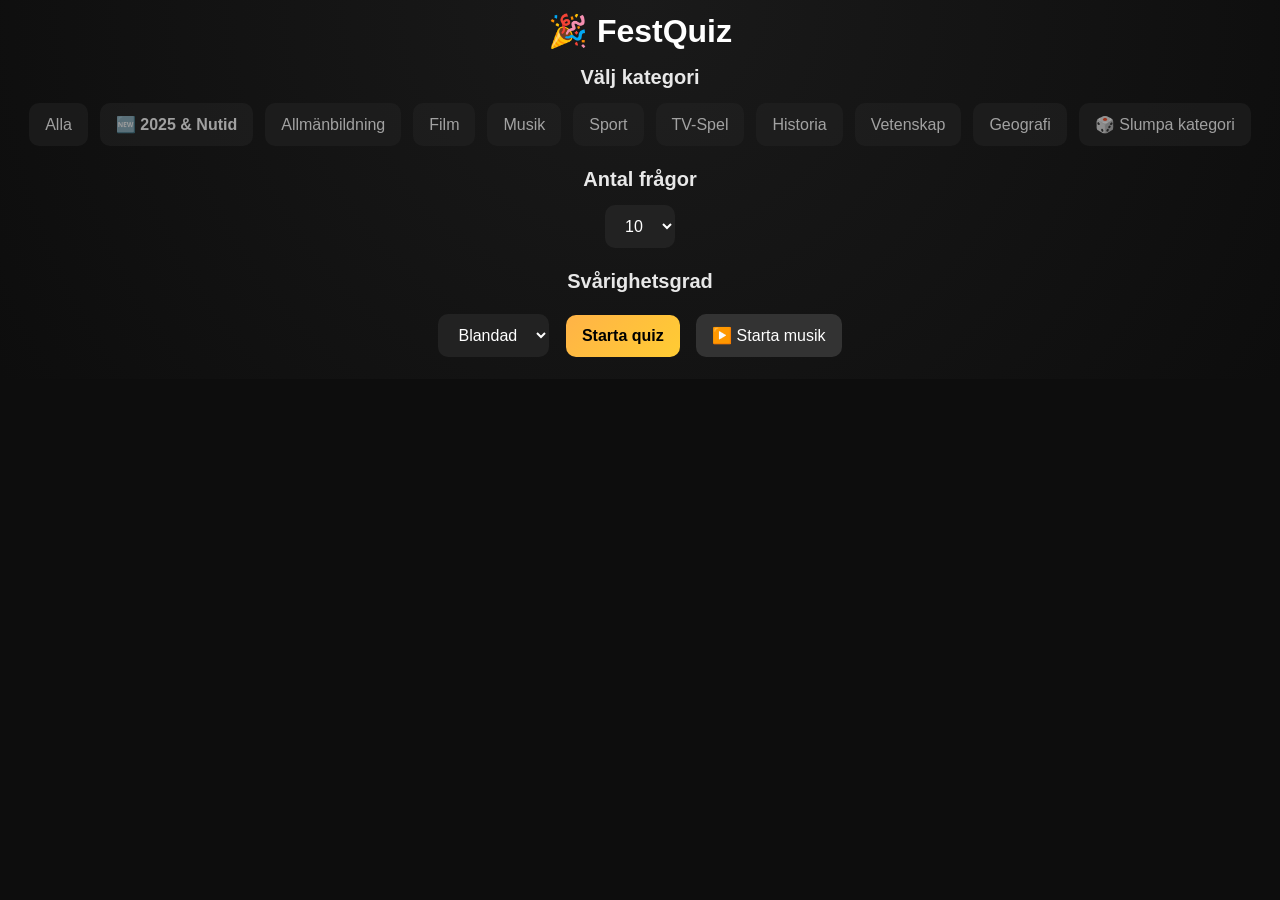
==== index.html @ 8879900f "Make FestQuiz playable on TV and phones" ====
<!DOCTYPE html>
<html lang="sv">

<head>
    <meta charset="UTF-8">
    <title>🎉 FestQuiz</title>
    <meta name="viewport" content="width=device-width, initial-scale=1.0">
    <link rel="stylesheet" href="style.css">
</head>

<body>

    <!-- STARTSKÄRM -->
    <div id="startScreen">
        <h1>🎉 FestQuiz</h1>

        <h2>Välj kategori</h2>
        <div id="categories">
            <button data-category="">Alla</button>
            <button data-category="modern">🆕 2025 & Nutid</button>
            <button data-category="9">Allmänbildning</button>
            <button data-category="11">Film</button>
            <button data-category="12">Musik</button>
            <button data-category="21">Sport</button>
            <button data-category="15">TV-Spel</button>
            <button data-category="23">Historia</button>
            <button data-category="17">Vetenskap</button>
            <button data-category="22">Geografi</button>
            <button id="randomCategory">🎲 Slumpa kategori</button>
        </div>

        <h2>Antal frågor</h2>
        <select id="questionCount">
            <option value="5">5</option>
            <option value="10" selected>10</option>
            <option value="15">15</option>
            <option value="20">20</option>
        </select>

        <h2>Svårighetsgrad</h2>
        <select id="difficulty">
            <option value="">Blandad</option>
            <option value="easy">Lätt</option>
            <option value="medium">Medel</option>
            <option value="hard">Svår</option>
        </select>

        <button id="startBtn">Starta quiz</button>
        <button id="musicBtn">▶️ Starta musik</button>
        <p id="quizError" role="status"></p>

    </div>

    <!-- QUIZ -->
    <div id="quizScreen" class="hidden">
        <p id="progress"></p>
        <h2 id="questionText"></h2>
        <div id="answers"></div>
        <button id="nextBtn" class="hidden">Nästa fråga ➡️</button>
        <p id="timer">Tid kvar: 30</p>
    </div>

    <script src="app.js"></script>
</body>

</html>
---- style.css ----
html,
body {
    width: 100%;
    margin: 0;
    padding: 0;
    overflow-x: hidden;
    background: #0d0d0d;
}

* {
    box-sizing: border-box;
}

body {
    margin: 0;
    padding: 0;
    background: radial-gradient(circle at top, #1a1a1a, #0d0d0d);
    color: #fff;
    font-family: Arial, sans-serif;
    text-align: center;
}

#quizScreen {
    padding: 16px;
}

/* Rubriker */
h1 {
    font-size: 32px;
    margin: 12px 0;
}

h2 {
    font-size: 20px;
    margin: 16px 0 8px;
    opacity: 0.9;
}

/* Knappar & select */
button,
select {
    font-size: 16px;
    padding: 12px 16px;
    margin: 6px;
    border-radius: 10px;
    border: none;
    background: #222;
    color: #fff;
    cursor: pointer;
    transition: background 0.2s ease, transform 0.1s ease;
}

button:hover,
select:hover {
    background: #2e2e2e;
}

button:active {
    transform: scale(0.97);
}

/* Start-knapp */
#startBtn {
    background: linear-gradient(135deg, #ffb347, #ffcc33);
    color: #000;
    font-weight: bold;
    margin-top: 14px;
}

/* Musikknapp */
#musicBtn {
    background: #333;
}

/* Kategorier */
#categories {
    display: flex;
    flex-wrap: wrap;
    justify-content: center;
}

#categories button {
    opacity: 0.6;
}

/* 2025 & Nutid */
#categories button[data-category="modern"] {
    font-weight: bold;
}

/* Aktiv kategori */
#categories button.active {
    opacity: 1 !important;
    background: #2a2a2a;
    outline: 3px solid #ffcc00;
    outline-offset: 3px;
    box-shadow: 0 0 12px rgba(255, 204, 0, 0.6);
}

/* Fråga */
#questionText {
    font-size: 22px;
    margin: 18px 0;
}

/* Frågenummer */
#progress {
    font-size: 16px;
    opacity: 0.85;
    margin-top: 10px;
}

/* Svar */
#answers {
    display: grid;
    grid-template-columns: 1fr 1fr;
    gap: 10px;
}

.answer {
    background: #1c1c1c;
    padding: 14px;
    border-radius: 10px;
    font-size: 18px;
}

/* A / B / C / D */
.answer strong {
    color: #ffcc00;
    margin-right: 6px;
}

/* Timer */
#timer {
    margin-top: 14px;
    font-size: 18px;
    color: #ffcc00;
}

/* ================== FACIT ================== */

.facit-title {
    font-size: 26px;
    margin: 16px 0 20px;
}

.facit-item {
    background: #1c1c1c;
    padding: 14px 16px;
    border-radius: 12px;
    margin-bottom: 14px;
    text-align: left;
}

.facit-item strong {
    color: #ffcc00;
}

.facit-answer {
    margin-top: 6px;
    font-size: 17px;
}

.facit-answer span {
    font-weight: bold;
    color: #a8ff60;
}

/* Facit-knapp */
.restart-btn {
    margin-top: 24px;
    padding: 14px 22px;
    font-size: 18px;
    background: #444;
    border-radius: 12px;
    cursor: pointer;
}

/* Utility */
.hidden {
    display: none;
}

/* Nästa-fråga-knapp */
#nextBtn {
    margin-top: 14px;
    padding: 12px 20px;
    font-size: 16px;
    background: #333;
    border-radius: 12px;
    cursor: pointer;
}

#nextBtn:hover {
    background: #444;
}

/* Mobil */
@media (max-width: 600px) {
    #answers {
        grid-template-columns: 1fr;
    }

    h1 {
        font-size: 28px;
    }

    #questionText {
        font-size: 20px;
    }
}
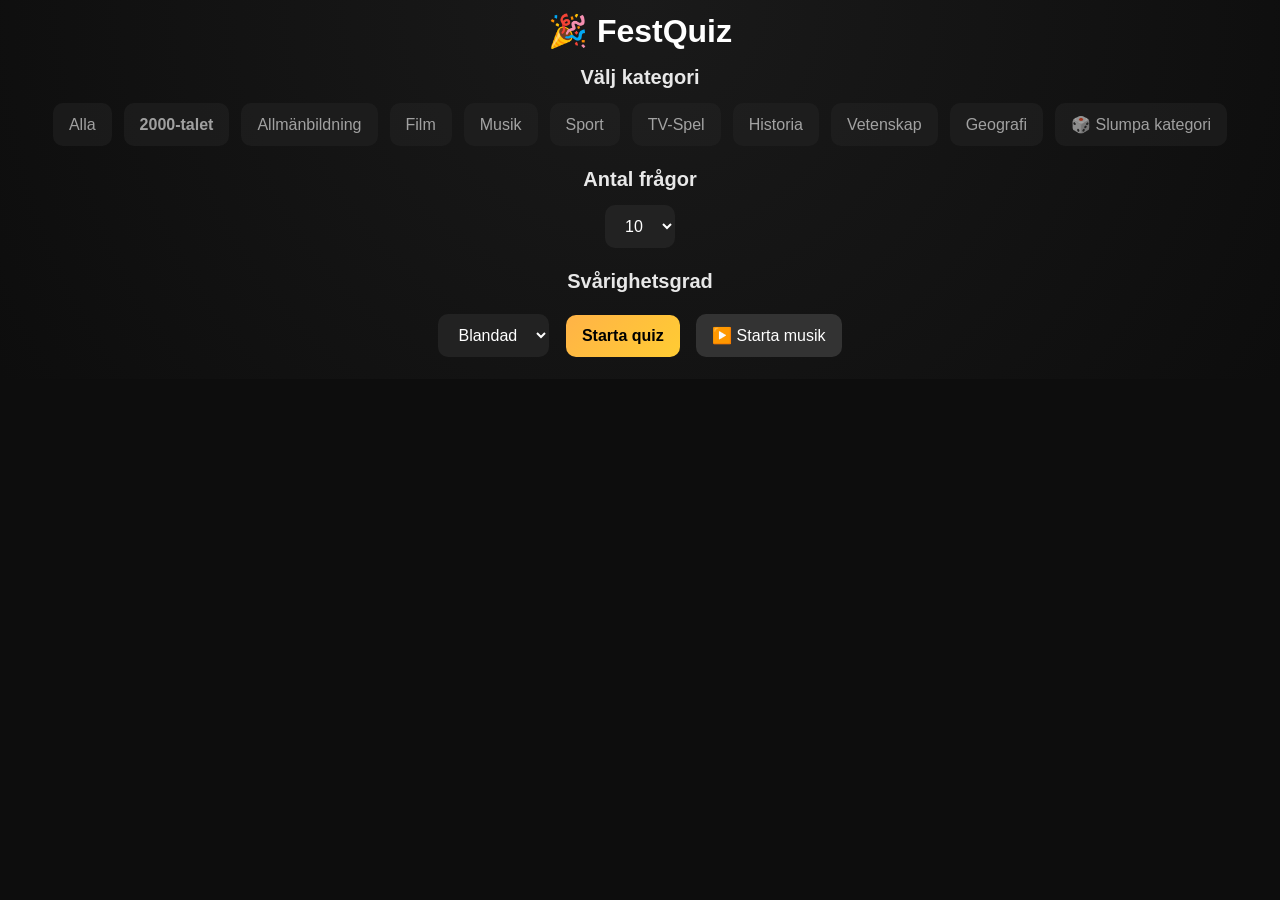
==== commit 57b22c3a: "Use only attributed external trivia questions" ====
--- a/index.html
+++ b/index.html
@@ -17,7 +17,7 @@
         <h2>Välj kategori</h2>
         <div id="categories">
             <button data-category="">Alla</button>
-            <button data-category="modern">🆕 2025 & Nutid</button>
+            <button data-category="modern">2000-talet</button>
             <button data-category="9">Allmänbildning</button>
             <button data-category="11">Film</button>
             <button data-category="12">Musik</button>
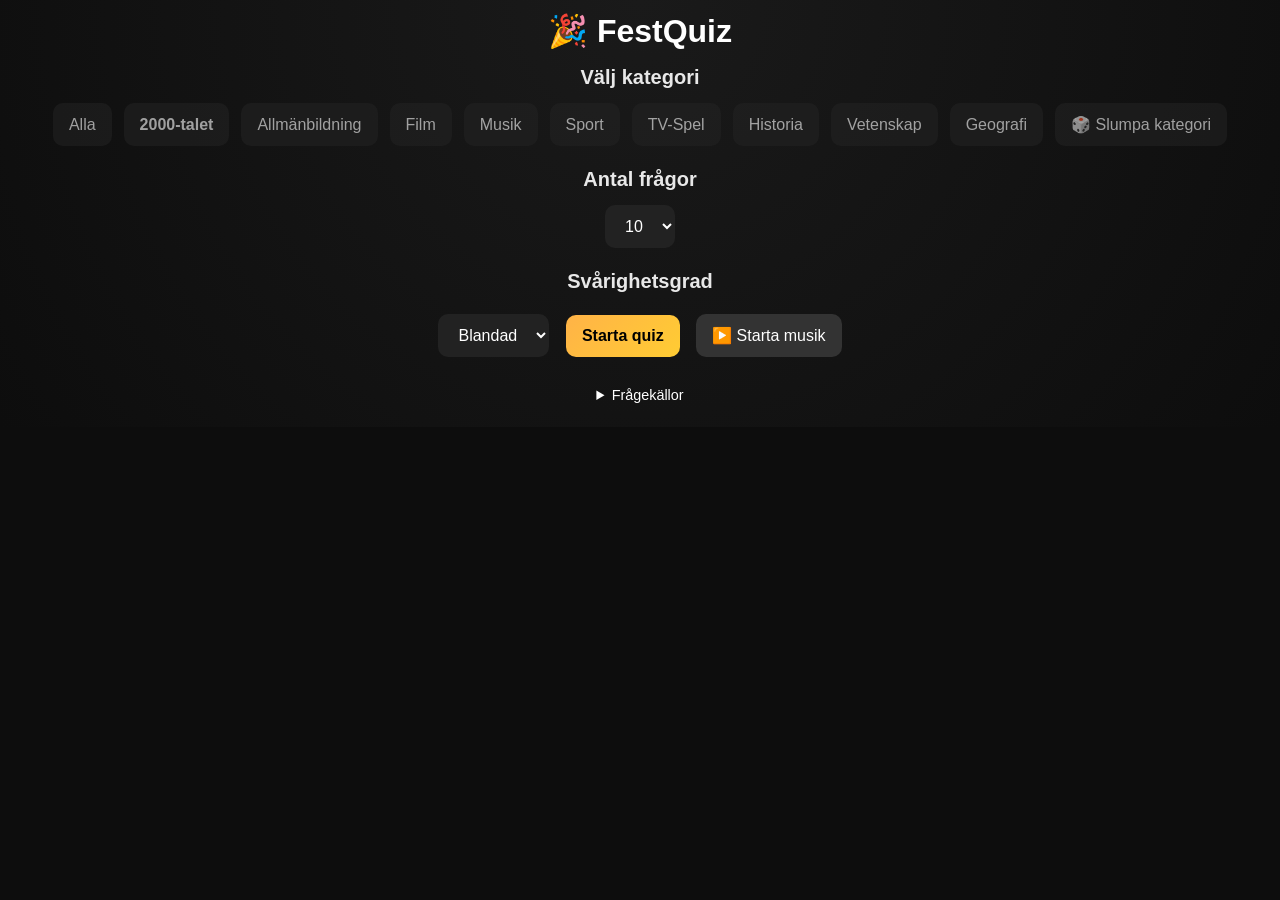
==== commit 1d0cc524: "Support QuizBase and TriviaAPI.games free keys" ====
--- a/index.html
+++ b/index.html
@@ -60,6 +60,17 @@
         <p id="timer">Tid kvar: 30</p>
     </div>
 
+    <footer class="provider-credits">
+        <details>
+            <summary>Frågekällor</summary>
+            <p>Frågor har översatts och anpassats till FestQuiz.</p>
+            <p><a href="https://opentdb.com/api_config.php">Open Trivia DB</a> · <a href="https://creativecommons.org/licenses/by-sa/4.0/">CC BY-SA 4.0</a></p>
+            <p><a href="https://the-trivia-api.com/docs">The Trivia API</a> · <a href="https://creativecommons.org/licenses/by-nc/4.0/">CC BY-NC 4.0</a></p>
+            <p><a href="https://quizbase.runriva.com/">Powered by QuizBase</a> · <a href="https://github.com/uberspot/OpenTriviaQA">OpenTriviaQA contributors</a> · <a href="https://creativecommons.org/licenses/by-sa/4.0/">CC BY-SA 4.0</a> (valfri, frågetext kan ha bearbetats av QuizBase)</p>
+            <p><a href="https://triviaapi.games/">TriviaAPI.games</a> (valfri)</p>
+        </details>
+    </footer>
+
     <script src="app.js"></script>
 </body>
 
--- a/style.css
+++ b/style.css
@@ -208,4 +208,7 @@
     #questionText {
         font-size: 20px;
     }
-}+}
+
+.provider-credits { margin: 1.5rem 1rem; font-size: .9rem; }
+.provider-credits a { color: #ffcc00; }
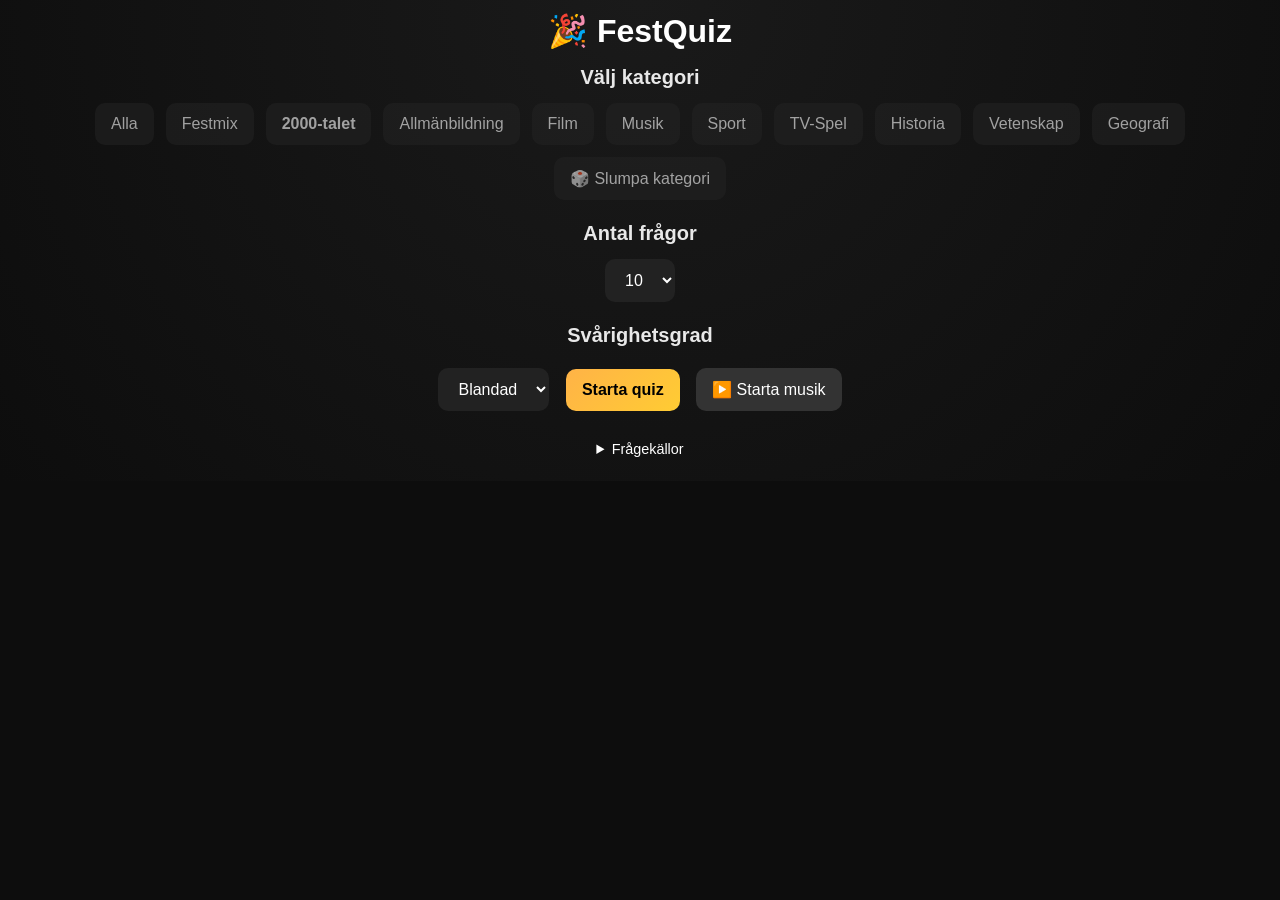
==== commit 527b16a1: "Add curated Festmix quiz category" ====
--- a/index.html
+++ b/index.html
@@ -17,6 +17,7 @@
         <h2>Välj kategori</h2>
         <div id="categories">
             <button data-category="">Alla</button>
+            <button data-category="party">Festmix</button>
             <button data-category="modern">2000-talet</button>
             <button data-category="9">Allmänbildning</button>
             <button data-category="11">Film</button>
@@ -35,6 +36,7 @@
             <option value="10" selected>10</option>
             <option value="15">15</option>
             <option value="20">20</option>
+            <option value="30">30</option>
         </select>
 
         <h2>Svårighetsgrad</h2>
@@ -68,6 +70,10 @@
             <p><a href="https://the-trivia-api.com/docs">The Trivia API</a> · <a href="https://creativecommons.org/licenses/by-nc/4.0/">CC BY-NC 4.0</a></p>
             <p><a href="https://quizbase.runriva.com/">Powered by QuizBase</a> · <a href="https://github.com/uberspot/OpenTriviaQA">OpenTriviaQA contributors</a> · <a href="https://creativecommons.org/licenses/by-sa/4.0/">CC BY-SA 4.0</a> (valfri, frågetext kan ha bearbetats av QuizBase)</p>
             <p><a href="https://triviaapi.games/">TriviaAPI.games</a> (valfri)</p>
+            <p><a href="https://quizzapi.jomoreschi.fr/">Quiz API v2 - Jonathan Moreschi</a></p>
+            <p><a href="https://huggingface.co/datasets/allenai/sciq">SciQ · Allen Institute for AI</a> · <a href="https://creativecommons.org/licenses/by-nc/3.0/">CC BY-NC 3.0</a></p>
+            <p><a href="https://www.openquizzdb.org/listing/">OpenQuizzDB</a> · Philippe Bresoux och Catherine De Smeytere · översatta Festmix-frågor · <a href="https://creativecommons.org/licenses/by-sa/4.0/">CC BY-SA 4.0</a></p>
+            <p><a href="https://github.com/anya-bel/triviaroomqa">TriviaRoomQA · Mosolova och Seddah</a> · bygger på OpenQuizzDB · <a href="https://creativecommons.org/licenses/by-sa/4.0/">CC BY-SA 4.0</a></p>
         </details>
     </footer>
 
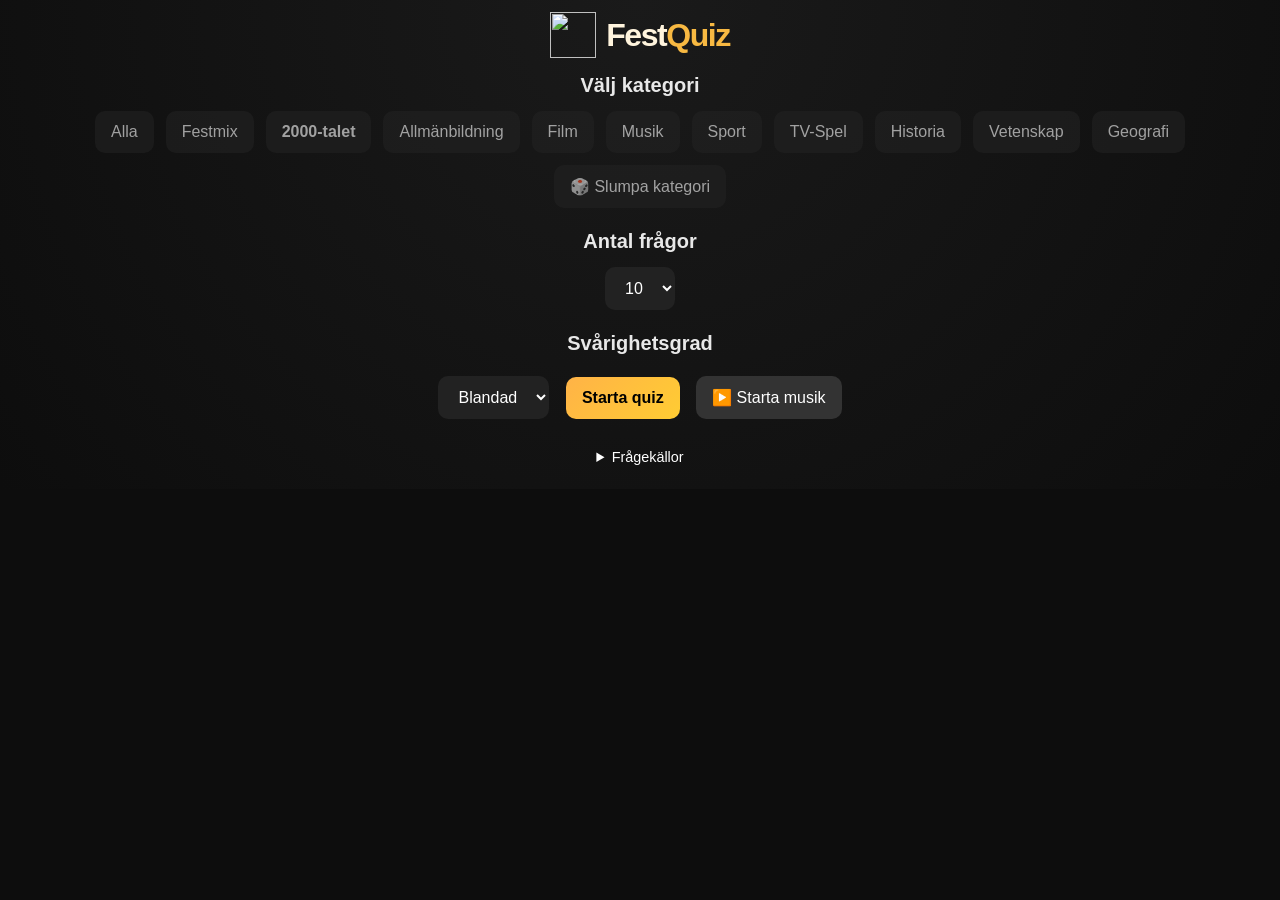
==== commit b70b412a: "Improve FestQuiz themes, review, reporting and TV design" ====
--- a/index.html
+++ b/index.html
@@ -12,7 +12,10 @@
 
     <!-- STARTSKÄRM -->
     <div id="startScreen">
-        <h1>🎉 FestQuiz</h1>
+        <h1 class="solo-brand" aria-label="FestQuiz">
+            <img src="/assets/festquiz-logo.png" width="46" height="46" alt="">
+            <span class="brand-wordmark"><span class="brand-fest">Fest</span><span class="brand-quiz">Quiz</span></span>
+        </h1>
 
         <h2>Välj kategori</h2>
         <div id="categories">
@@ -29,6 +32,18 @@
             <button data-category="22">Geografi</button>
             <button id="randomCategory">🎲 Slumpa kategori</button>
         </div>
+
+        <fieldset class="solo-festmix-theme-picker" id="solo-festmix-themes" aria-describedby="solo-festmix-theme-hint" hidden>
+            <legend>Teman i Festmix</legend>
+            <p id="solo-festmix-theme-hint">Lämna alla omarkerade för att blanda alla teman.</p>
+            <div class="solo-festmix-theme-options">
+                <label><input type="checkbox" name="themes" value="odd"> Knasiga fakta</label>
+                <label><input type="checkbox" name="themes" value="film"> Film och tv</label>
+                <label><input type="checkbox" name="themes" value="music"> Musik</label>
+                <label><input type="checkbox" name="themes" value="retro"> Spel och prylar</label>
+                <label><input type="checkbox" name="themes" value="world"> Mat och traditioner</label>
+            </div>
+        </fieldset>
 
         <h2>Antal frågor</h2>
         <select id="questionCount">
@@ -72,7 +87,7 @@
             <p><a href="https://triviaapi.games/">TriviaAPI.games</a> (valfri)</p>
             <p><a href="https://quizzapi.jomoreschi.fr/">Quiz API v2 - Jonathan Moreschi</a></p>
             <p><a href="https://huggingface.co/datasets/allenai/sciq">SciQ · Allen Institute for AI</a> · <a href="https://creativecommons.org/licenses/by-nc/3.0/">CC BY-NC 3.0</a></p>
-            <p><a href="https://www.openquizzdb.org/listing/">OpenQuizzDB</a> · Philippe Bresoux och Catherine De Smeytere · översatta Festmix-frågor · <a href="https://creativecommons.org/licenses/by-sa/4.0/">CC BY-SA 4.0</a></p>
+            <p><a href="https://www.openquizzdb.org/listing/">OpenQuizzDB</a> · Philippe Bresoux, Catherine De Smeytere och Corentin Declercq · översatta Festmix-frågor · <a href="https://creativecommons.org/licenses/by-sa/4.0/">CC BY-SA 4.0</a></p>
             <p><a href="https://github.com/anya-bel/triviaroomqa">TriviaRoomQA · Mosolova och Seddah</a> · bygger på OpenQuizzDB · <a href="https://creativecommons.org/licenses/by-sa/4.0/">CC BY-SA 4.0</a></p>
         </details>
     </footer>
--- a/style.css
+++ b/style.css
@@ -18,6 +18,33 @@
     color: #fff;
     font-family: Arial, sans-serif;
     text-align: center;
+}
+
+.solo-brand {
+    display: flex;
+    align-items: center;
+    justify-content: center;
+    gap: 10px;
+}
+
+.solo-brand img {
+    width: 46px;
+    height: 46px;
+    object-fit: contain;
+}
+
+.solo-brand .brand-wordmark {
+    font-family: "Arial Black", "Trebuchet MS", Arial, sans-serif;
+    font-weight: 900;
+    letter-spacing: -.045em;
+}
+
+.solo-brand .brand-fest {
+    color: #fff4dd;
+}
+
+.solo-brand .brand-quiz {
+    color: #f8b942;
 }
 
 #quizScreen {
@@ -83,6 +110,47 @@
     opacity: 0.6;
 }
 
+.solo-festmix-theme-picker {
+    max-width: 530px;
+    margin: 16px auto 0;
+    padding: 8px 14px 14px;
+    border: 1px solid #616161;
+    border-radius: 12px;
+    background: #1c1c1c;
+}
+
+.solo-festmix-theme-picker legend {
+    padding: 0 5px;
+    font-weight: bold;
+}
+
+.solo-festmix-theme-picker p {
+    margin: 4px 0 8px;
+    color: #dedede;
+    font-size: 14px;
+}
+
+.solo-festmix-theme-options {
+    display: flex;
+    flex-wrap: wrap;
+    justify-content: center;
+    gap: 3px 12px;
+}
+
+.solo-festmix-theme-options label {
+    display: flex;
+    align-items: center;
+    gap: 6px;
+    padding: 8px 5px;
+    cursor: pointer;
+}
+
+.solo-festmix-theme-options input {
+    width: 18px;
+    height: 18px;
+    accent-color: #ffcc33;
+}
+
 /* 2025 & Nutid */
 #categories button[data-category="modern"] {
     font-weight: bold;
@@ -164,6 +232,30 @@
 .facit-answer span {
     font-weight: bold;
     color: #a8ff60;
+}
+
+.facit-source,
+.facit-report p {
+    margin: 10px 0 0;
+    color: #dedede;
+    font-size: 14px;
+}
+
+.facit-source a {
+    color: #ffcc33;
+}
+
+.facit-report button {
+    margin: 10px 0 0;
+}
+
+.facit-report p:empty {
+    margin: 0;
+}
+
+.facit-report button:disabled {
+    opacity: .65;
+    cursor: default;
 }
 
 /* Facit-knapp */
@@ -201,6 +293,11 @@
         grid-template-columns: 1fr;
     }
 
+    .solo-festmix-theme-picker {
+        margin-right: 12px;
+        margin-left: 12px;
+    }
+
     h1 {
         font-size: 28px;
     }
